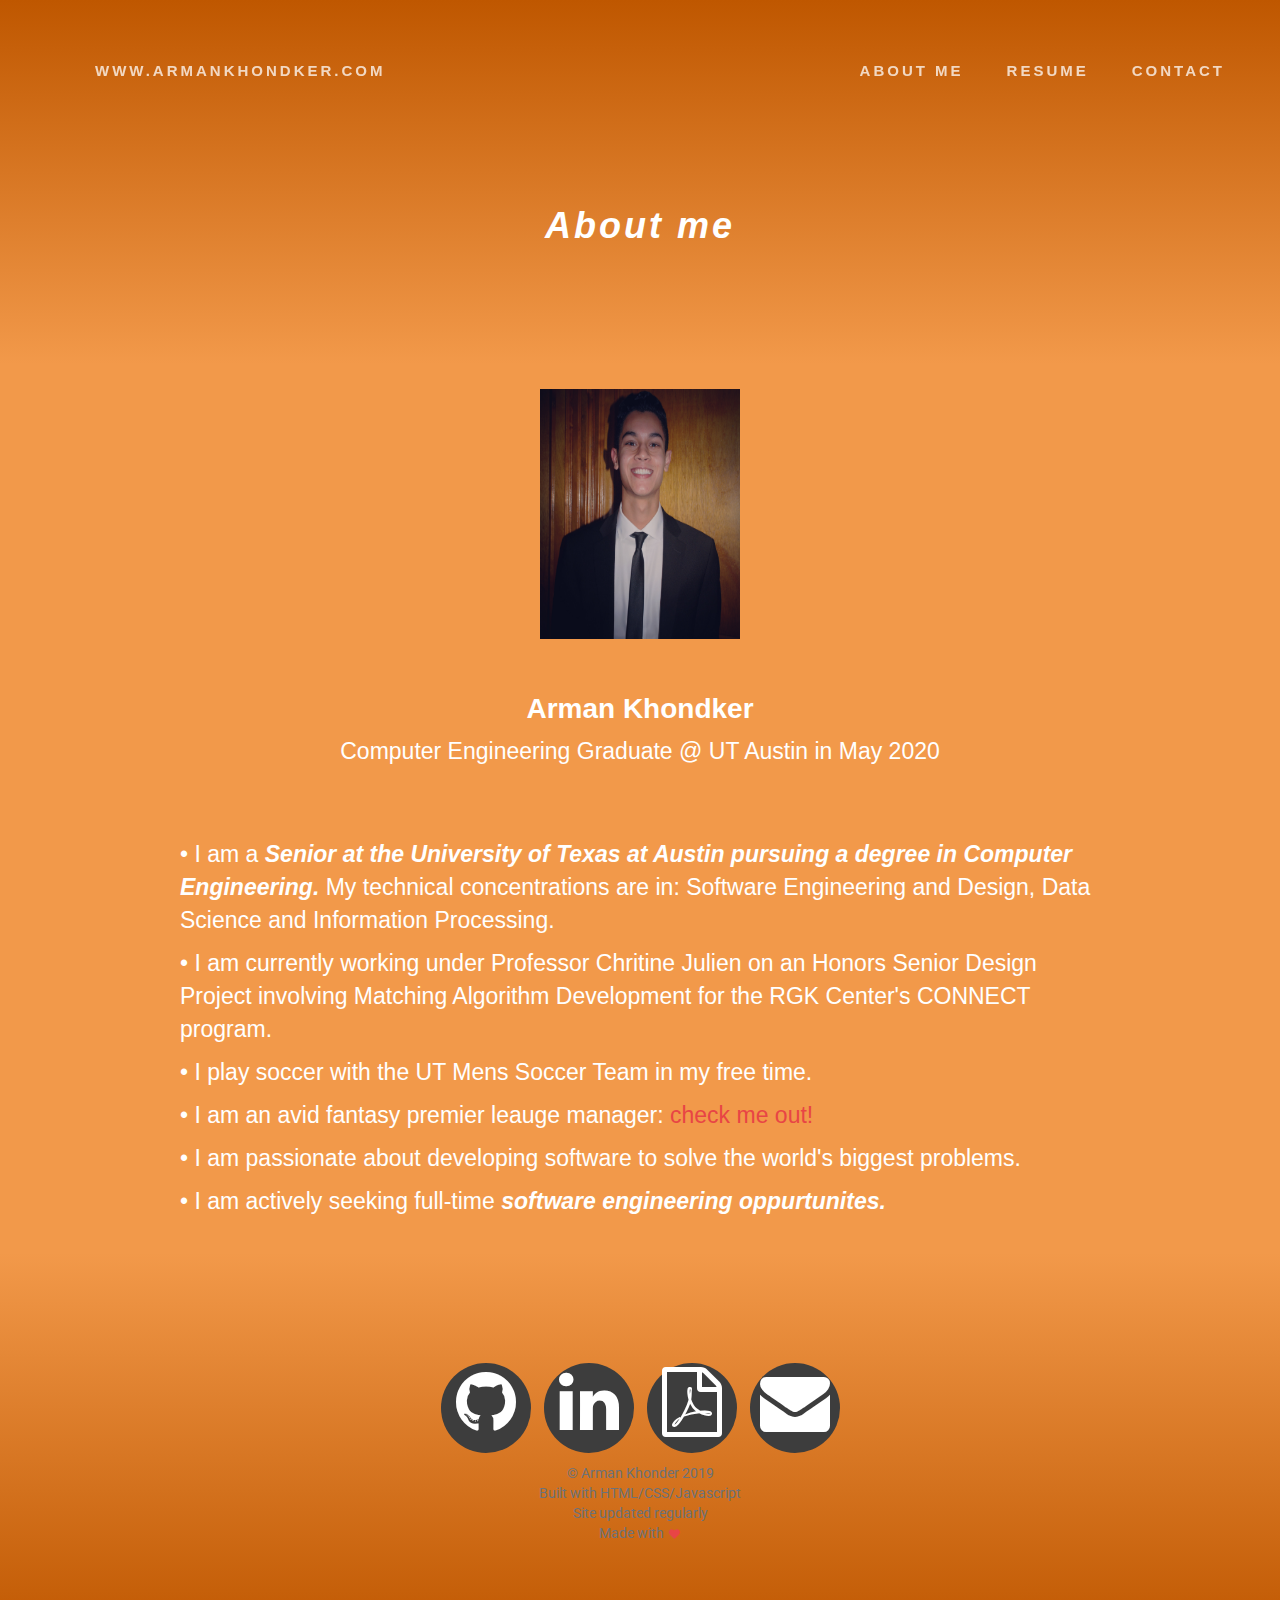
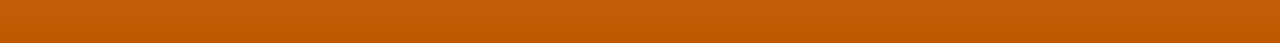
==== about.html @ c19c6bfa "Changes to header and styling of entire web app" ====
<!doctype html>
<!--[if lt IE 7]>      <html class="no-js lt-ie9 lt-ie8 lt-ie7" lang=""> <![endif]-->
<!--[if IE 7]>         <html class="no-js lt-ie9 lt-ie8" lang=""> <![endif]-->
<!--[if IE 8]>         <html class="no-js lt-ie9" lang=""> <![endif]-->
<!--[if gt IE 8]><!-->
<html class="no-js" lang="">
<!--<![endif]-->

<head>
<meta charset="utf-8">
<meta name="description" content="">
<meta name="viewport" content="width=device-width, initial-scale=1">
<title>Arman Khondker</title>
<link rel="stylesheet" href="css/bootstrap.min.css">
<link rel="stylesheet" href="css/jquery.fancybox.css">
<link rel="stylesheet" href="css/main.css">
<link rel="stylesheet" href="css/responsive.css">
<link rel="stylesheet" href="css/animate.min.css">
<link rel="stylesheet" href="https://maxcdn.bootstrapcdn.com/font-awesome/4.4.0/css/font-awesome.min.css">
</head>

<body>
<!-- header section -->
<section class="innerbanner" role="banner">
    <header id="header"> 
        <!-- navigation section  -->
       <div class="header-content clearfix"> 
          <nav class="navigation2" role="navigation">
              <ul class="primary-nav">
                <li><a href="index.html">www.armankhondker.com</a></li>
              </ul>
            </nav>
          <nav class="navigation" role="navigation">
            <ul class="primary-nav">
              <li><a href="about.html">About Me</a></li>
              <li><a href="Resume.pdf" target="_blank">Resume</a></li>
              <li><a href="contact.html">Contact</a></li>
            </ul>
          </nav>
          <a href="#" class="nav-toggle">Menu<span></span></a> </div>
        <!-- navigation section  --> 
      </header>

  <div class="container">
    <div class="col-md-10 col-md-offset-1">
      <div class="innerbanner-text text-center">
        <p><b>About me</b></p>
      </div>
    </div>
  </div>
</section>
<!-- header section --> 
<!-- description text section -->
<section id="inner-description" class="section2 inner-description">
  <div class="container">
    <div class="col-md-10 col-md-offset-1 text-center"> <img src="images/designer-pic.jpg" style="width:200px;height:250px;">
      <h1>Arman Khondker</h1>
      <p>Computer Engineering Graduate @ UT Austin in May 2020</p>
    </div>
    <div class="col-md-10 col-md-offset-1 space">
      <p>• I am a <b>Senior at the University of Texas at Austin pursuing a degree in Computer Engineering.</b> My technical concentrations are in: Software Engineering and Design, Data Science and Information Processing.</p> 
      <p>• I am currently working under Professor Chritine Julien on an Honors Senior Design Project involving Matching Algorithm Development for the RGK Center's CONNECT program. </p>
      <p>• I play soccer with the UT Mens Soccer Team in my free time.</p>
      <p>• I am an avid fantasy premier leauge manager: <a href = "https://fantasy.premierleague.com/entry/351353/history">check me out!</a> </p>
      <p>• I am passionate about developing software to solve the world's biggest problems.</p>
      <p>• I am actively seeking full-time <b>software engineering oppurtunites.</b></p> 
    </div>
  </div>
</section>
<!-- description text section --> 

<!-- footer -->
<footer class="section footer">
  <div class="footer-bottom">
    <div class="container">
      <div class="col-md-12">
        <p>
        <ul class="footer-share">
         <li><a title = "My Github" href="https://github.com/ArmanKhondker" target="_blank"><i class="fa fa-github fa-5x"></i></a></li>
          <li><a title = "My LinkedIn" href="https://www.linkedin.com/in/arman-khondker-99a894128/" target="_blank"><i class="fa fa-linkedin fa-5x"></i></a></li>
          <li><a title = "My Resume" href="Resume.pdf" target="_blank"><i class="fa fa-fw fa-file-pdf-o fa-5x"></i></a></li>
           <li><a title = "Contact Me" href="mailto:armankhondker@utexas.edu" target = "_blank"><i class="fa fa-fw fa-envelope fa-5x"></i></a> </li>
       
        </ul>
        </p>
       <div class="col-lg-12">
                    
                            &copy; Arman Khonder 2019 <br>
                            Built with HTML/CSS/Javascript <br>
                            Site updated regularly <br>
                            Made with <i class="fa fa-heart pulse"></i>
                        </div>
      </div>
    </div>
  </div>
</footer>
<!-- footer --> 

<!-- JS FILES --> 
<script src="https://ajax.googleapis.com/ajax/libs/jquery/1.11.3/jquery.min.js"></script> 
<script src="js/bootstrap.min.js"></script> 
<script src="js/jquery.fancybox.pack.js"></script> 
<script src="js/jquery.waypoints.min.js"></script> 
<script src="js/retina.min.js"></script> 
<script src="js/modernizr.js"></script> 
<script src="js/main.js"></script>
</body>
</html>
---- css/main.css ----
/* ------------------------------------------------------------------------------
	Template Name: Minifolio
	Author: Designstub
	Author URI: http://www.designstub.com
	License: GNU General Public License version 3.0
	License URI: http://www.gnu.org/licenses/gpl-3.0.html
	Version: 1.0

/* ------------------------------------------------------------------------------
	Typography
-------------------------------------------------------------------------------*/

@import url(http://fonts.googleapis.com/css?family=Roboto:300,400,500,600,700);
@import url(http://fonts.googleapis.com/css?family=Roboto%20Slab:300,400,500,600,700);
@import url('https://fonts.googleapis.com/css?family=Rammetto+One');


@font-face{
	src: url(fonts/ObelixPro-cyr.ttf);
	font-family: oblix;
}

p {
	font-size: 14px;
	line-height: 22.4px;
	color: #6c7279;
}
h1 {
	font-size: 65px;
	color: #2d3033;
}
h2 {
	font-size: 40px;
	color: #2d3033;
}
h3 {
	font-size: 28px;
	color: #2d3033;
	font-weight: 300;
}
h4 {
	font-size: 22px;
	color: #2d3033;
	font-weight: 400;
}
h5 {
	font-size: 14px;
	color: #2d3033;
	text-transform: uppercase;
	font-weight: 700;
}
.btn {
	background-color: #3bc492;
	color: #fff;
	font-size: 13px;
	font-weight: 600;
	letter-spacing: 5px;
	border: 0;
	-moz-border-radius: 2px;
	-webkit-border-radius: 2px;
	border-radius: 2px;
	display: inline-block;
	text-transform: uppercase;
}
.btn:hover, .btn:focus {
	background-color: #3d3d3d;
	color: #fff;
}
.btn-large {
	padding: 15px 40px;
}
b{
	font-family: 'Segoe UI', Tahoma, Geneva, Verdana, sans-serif; 
	font-style: italic;
	/* font-weight: 500; */
}
/* ------------------------------------------------------------------------------
	Global Styles
-------------------------------------------------------------------------------*/
a {
	color: #e84545;
}
a:hover, a:focus {
	text-decoration: none;
	-moz-transition: background-color, color, 0.3s;
	-o-transition: background-color, color, 0.3s;
	-webkit-transition: background-color, color, 0.3s;
	transition: background-color, color, 0.3s;
}
body {
	font-family: "Roboto", sans-serif;
	font-weight: 400;
	color: #6c7279;
}
ul, ol {
	margin: 0;
	padding: 0;
}
ul li {
	list-style: none;
	font-weight:bold;
}
.section {
	padding: 100px 0;
	/* background-color: #F2994A;  */
}

.section2 {
		background-color: #F2994A; 
		padding: 25px 0;
}
.no-padding {
	padding: 0;
}
.no-gutter [class*=col-] {
	padding-right: 0;
	padding-left: 0;
}
.space
{
	margin-top:60px;	
}
/* ------------------------------------------------------------------------------
	Header
-------------------------------------------------------------------------------*/
#header {
	position: fixed;
	width: 100%;
	z-index: 999;
}
#header .header-content {
	margin: 0 auto;
	max-width: 1170px;
	padding: 60px 0;
	width: 100%;
	-moz-transition: padding 0.3s;
	-o-transition: padding 0.3s;
	-webkit-transition: padding 0.3s;
	transition: padding 0.3s;
}
#header .logo {
	float: left;
}
#header.fixed {
	background-color: rgba(0, 0, 0, 0.25);
}
#header.fixed .header-content {
	border-bottom: 0;
	padding: 25px 0;
}
#header.fixed .nav-toggle {
	top: 18px;
}
.navigation.open {
	opacity: 0.9;
	visibility: visible;
	-moz-transition: opacity 0.5s;
	-o-transition: opacity 0.5s;
	-webkit-transition: opacity 0.5s;
	transition: opacity 0.5s;
}
.navigation {
	float: right;
}
.navigation2 {
	float: left;
}

.navigation2 a {
	color: rgba(255, 255, 255, 0.75);
	font-size: 15px;
	font-weight: bold;
	margin-left: 40px;
	letter-spacing: 3px;
	text-transform: uppercase;
	font-family: 'Segoe UI', Tahoma, Geneva, Verdana, sans-serif; 
}
.navigation li {
	display: inline-block;
}
.navigation a {
	color: rgba(255, 255, 255, 0.75);
	font-size: 15px;
	font-weight: bold;
	margin-left: 40px;
	letter-spacing: 3px;
	text-transform: uppercase;
	font-family: 'Segoe UI', Tahoma, Geneva, Verdana, sans-serif; 
}
.navigation a:hover, .navigation a.active {
	color: #fff;
}
.nav-toggle {
	display: none;
	height: 44px;
	overflow: hidden;
	position: fixed;
	right: 5%;
	text-indent: 100%;
	top: 32px;
	white-space: nowrap;
	width: 44px;
	z-index: 99999;
	-moz-transition: all 0.3s;
	-o-transition: all 0.3s;
	-webkit-transition: all 0.3s;
	transition: all 0.3s;
}
.nav-toggle:before, .nav-toggle:after {
	border-radius: 50%;
	content: "";
	height: 100%;
	left: 0;
	position: absolute;
	top: 0;
	width: 100%;
	-moz-transform: translateZ(0);
	-ms-transform: translateZ(0);
	-webkit-transform: translateZ(0);
	transform: translateZ(0);
	-moz-backface-visibility: hidden;
	-webkit-backface-visibility: hidden;
	backface-visibility: hidden;
	-moz-transition-property: -moz-transform;
	-o-transition-property: -o-transform;
	-webkit-transition-property: -webkit-transform;
	transition-property: transform;
}
.nav-toggle:before {
	background-color: #4b1685;
	-moz-transform: scale(1);
	-ms-transform: scale(1);
	-webkit-transform: scale(1);
	transform: scale(1);
	-moz-transition-duration: 0.3s;
	-o-transition-duration: 0.3s;
	-webkit-transition-duration: 0.3s;
	transition-duration: 0.3s;
}
.nav-toggle:after {
	background-color: #4b1685;
	-moz-transform: scale(0);
	-ms-transform: scale(0);
	-webkit-transform: scale(0);
	transform: scale(0);
	-moz-transition-duration: 0s;
	-o-transition-duration: 0s;
	-webkit-transition-duration: 0s;
	transition-duration: 0s;
}
.nav-toggle span {
	background-color: #fff;
	bottom: auto;
	display: inline-block;
	height: 3px;
	left: 50%;
	position: absolute;
	right: auto;
	top: 50%;
	width: 18px;
	z-index: 10;
	-moz-transform: translateX(-50%) translateY(-50%);
	-ms-transform: translateX(-50%) translateY(-50%);
	-webkit-transform: translateX(-50%) translateY(-50%);
	transform: translateX(-50%) translateY(-50%);
}
.nav-toggle span:before, .nav-toggle span:after {
	background-color: #fff;
	content: "";
	height: 100%;
	position: absolute;
	right: 0;
	top: 0;
	width: 100%;
	-moz-transform: translateZ(0);
	-ms-transform: translateZ(0);
	-webkit-transform: translateZ(0);
	transform: translateZ(0);
	-moz-backface-visibility: hidden;
	-webkit-backface-visibility: hidden;
	backface-visibility: hidden;
	-moz-transition: -moz-transform 0.3s;
	-o-transition: -o-transform 0.3s;
	-webkit-transition: -webkit-transform 0.3s;
	transition: transform 0.3s;
}
.nav-toggle span:before {
	-moz-transform: translateY(-6px) rotate(0deg);
	-ms-transform: translateY(-6px) rotate(0deg);
	-webkit-transform: translateY(-6px) rotate(0deg);
	transform: translateY(-6px) rotate(0deg);
}
.nav-toggle span:after {
	-moz-transform: translateY(6px) rotate(0deg);
	-ms-transform: translateY(6px) rotate(0deg);
	-webkit-transform: translateY(6px) rotate(0deg);
	transform: translateY(6px) rotate(0deg);
}
.nav-toggle.close-nav:before {
	-moz-transform: scale(0);
	-ms-transform: scale(0);
	-webkit-transform: scale(0);
	transform: scale(0);
}
.nav-toggle.close-nav:after {
	-moz-transform: scale(1);
	-ms-transform: scale(1);
	-webkit-transform: scale(1);
	transform: scale(1);
}
.nav-toggle.close-nav span {
	background-color: rgba(255, 255, 255, 0);
}
.nav-toggle.close-nav span:before, .nav-toggle.close-nav span:after {
	background-color: #fff;
}
.nav-toggle.close-nav span:before {
	-moz-transform: translateY(0) rotate(45deg);
	-ms-transform: translateY(0) rotate(45deg);
	-webkit-transform: translateY(0) rotate(45deg);
	transform: translateY(0) rotate(45deg);
}
.nav-toggle.close-nav span:after {
	-moz-transform: translateY(0) rotate(-45deg);
	-ms-transform: translateY(0) rotate(-45deg);
	-webkit-transform: translateY(0) rotate(-45deg);
	transform: translateY(0) rotate(-45deg);
}
/* ------------------------------------------------------------------------------
	Banner
-------------------------------------------------------------------------------*/

.banner {
	 background-image: linear-gradient(#bf5700, #F2994A);
}
.banner-text {
	padding-top: 28%;
}
.banner-text h1 {
	color: #fff;
	font-family: 'Segoe UI', Tahoma, Geneva, Verdana, sans-serif; 
	font-size: 70x;
	font-weight: 500;
}
.banner-text p {
	color: #fff;
	font-size: 19px;
	font-weight: 500;
	letter-spacing: 3px;
	line-height: 24px;
	margin-top: 30px;
	margin-bottom: 80px;
}
/* ------------------------------------------------------------------------------
	Description Text
-------------------------------------------------------------------------------*/

.descripton p {
	color: #3d3d3d;
	font-size: 18px;
	line-height: 33px;
	font-weight: 400;
}
/* ------------------------------------------------------------------------------
	Works
-------------------------------------------------------------------------------*/
.work {
  -moz-box-shadow: 0 0 0 1px #fff;
  -webkit-box-shadow: 0 0 0 1px #fff;
  box-shadow: 0 0 0 1px #fff;

  overflow: hidden;
  position: relative;
  visibility: hidden; }
  .work img
  {
	width:100%;
	height:100%;  
  }
  .work .overlay {
    background: rgba(64, 35, 97, 0.9);
    height: 100%;
    left: 0;
    opacity: 0;
    position: absolute;
    top: 0;
    width: 100%;
    -moz-transition: opacity, 0.3s;
    -o-transition: opacity, 0.3s;
    -webkit-transition: opacity, 0.3s;
    transition: opacity, 0.3s; }
  .work .overlay-caption {
    position: absolute;
    text-align: center;
    top: 50%;
    width: 100%;
    -moz-transform: translateY(-50%);
    -ms-transform: translateY(-50%);
    -webkit-transform: translateY(-50%);
    transform: translateY(-50%); }
  .work h5, .work p, .work img {
    -moz-transition: all, 0.5s;
    -o-transition: all, 0.5s;
    -webkit-transition: all, 0.5s;
    transition: all, 0.5s; }
  .work h5, .work p {
    color: #fff;
    margin: 0;
    opacity: 0; }
  .work h5 {
    margin-bottom: 5px;
    -moz-transform: translate3d(0, -200%, 0);
    -ms-transform: translate3d(0, -200%, 0);
    -webkit-transform: translate3d(0, -200%, 0);
    transform: translate3d(0, -200%, 0); }
  .work p {
    -moz-transform: translate3d(0, 200%, 0);
    -ms-transform: translate3d(0, 200%, 0);
    -webkit-transform: translate3d(0, 200%, 0);
    transform: translate3d(0, 200%, 0); }

.work-box:hover img {
  -moz-transform: scale(1.2);
  -ms-transform: scale(1.2);
  -webkit-transform: scale(1.2);
  transform: scale(1.2); }
.work-box:hover .overlay {
  opacity: 1; }
  .work-box:hover .overlay h5, .work-box:hover .overlay p {
    opacity: 1;
    -moz-transform: translate3d(0, 0, 0);
    -ms-transform: translate3d(0, 0, 0);
    -webkit-transform: translate3d(0, 0, 0);
    transform: translate3d(0, 0, 0); }
	
	/* ------------------------------------------------------------------------------
	Work animation
-------------------------------------------------------------------------------*/
.work:nth-child(1) {
  -moz-animation-delay: 0.1s;
  -webkit-animation-delay: 0.1s;
  animation-delay: 0.1s; }
.work:nth-child(2) {
  -moz-animation-delay: 0.2s;
  -webkit-animation-delay: 0.2s;
  animation-delay: 0.2s; }
.work:nth-child(3) {
  -moz-animation-delay: 0.3s;
  -webkit-animation-delay: 0.3s;
  animation-delay: 0.3s; }
.work:nth-child(4) {
  -moz-animation-delay: 0.4s;
  -webkit-animation-delay: 0.4s;
  animation-delay: 0.4s; }
.work:nth-child(5) {
  -moz-animation-delay: 0.8s;
  -webkit-animation-delay: 0.8s;
  animation-delay: 0.8s; }
.work:nth-child(6) {
  -moz-animation-delay: 0.7s;
  -webkit-animation-delay: 0.7s;
  animation-delay: 0.7s; }
.work:nth-child(7) {
  -moz-animation-delay: 0.6s;
  -webkit-animation-delay: 0.6s;
  animation-delay: 0.6s; }
.work:nth-child(8) {
  -moz-animation-delay: 0.5s;
  -webkit-animation-delay: 0.5s;
  animation-delay: 0.5s; }

.animated {
  visibility: visible; }
  
/* ------------------------------------------------------------------------------
	Hire me
-------------------------------------------------------------------------------*/
.hireme {
	background-color: ##bb0000;
}
.hireme h3 {
	font-family: "Roboto", sans-serif;
	font-size: 30px;
	font-weight: 400;
	margin-top: 0;
}
.hireme p {
	color: #2d3033;
	font-family: "Roboto", sans-serif;
	font-size: 16px;
	font-weight: 400;
}
.hireme .btn {
	margin-top: 30px;
}
/* ------------------------------------------------------------------------------
	Footer
-------------------------------------------------------------------------------*/
.footer {
	 background-image: linear-gradient(#F2994A, #bf5700);
	text-align: center;
}
.footer p {
	font-family: "Roboto", sans-serif;
	font-size: 11px;
	color: #fafafa;
	letter-spacing: 2px;
	text-transform: uppercase;
}
.footer a {
	color: #fafafa;
}
.footer a:hover {
	color: #e84545;
}
.footer .footer-share {
	margin-top: 0;
}
.footer .footer-share li {
	background: #3d3d3d none repeat scroll 0 0;
	border-radius: 50%;
	color: #ffffff;
	width: 90px;
	height: 90px;
	border-radius: 50%;
	padding: 4px 0;
	margin: 0 5px;
	display: inline-block;
	float: none;
}
.footer .footer-share a {
	color: #fff;
}
.footer .fa-heart {
	color: #e84545;
	font-size: 11px;
	margin: 0 2px;
}
  
/* ------------------------------------------------------------------------------
	Inner Page Banner
-------------------------------------------------------------------------------*/

.innerbanner {
	background-image: linear-gradient(#bf5700,#F2994A);text-transform: 
	min-height: 100%;
}
.innerbanner-text {
	padding-top: 20%;
	padding-bottom: 5%;
}

.innerbanner-text p {
	color: #fff;text-transform: 
	font-family: "Rammeto One", sans-serif;
	font-size: 36px;
	font-weight: 400;
	letter-spacing: 3px;
	line-height: 24px;
	margin-top: 30px;
	margin-bottom: 80px;
}
/* ------------------------------------------------------------------------------
	Inner description
-------------------------------------------------------------------------------*/

.inner-description h1 {
	color: white;
	font-size: 28px;
	font-weight: 700;
	margin-top:55px;
	font-family: 'Segoe UI', Tahoma, Geneva, Verdana, sans-serif; 
}
.inner-description p {
	color: white;
	font-size: 23px;
	line-height: 33px;
	font-weight: 400;
	font-family: 'Segoe UI', Tahoma, Geneva, Verdana, sans-serif; 
}
.inner-description img
{
width:200px;
height:280px;
/* border-radius:50%;	 */
}


/* ------------------------------------------------------------------------------
	Contact form
-------------------------------------------------------------------------------*/
.conForm
{
margin-top:50px;	
}
.conForm input {
	background:##bb0000;
	color:#797979;
	padding:15px 30px;
	border:none;
	margin-right:3%;
	margin-bottom:30px;
	outline:none;
	font-style:normal;
	border:#f4f3f3 1px solid;
	font-size:15px;
}
.conForm input.noMarr {
	margin-right:0px;
}
.conForm textarea {
	background:##bb0000;
	color:#797979;
	padding:15px 30px;
	margin-bottom:18px;
	outline:none;
	height:300px;
	font-style:normal;
	resize:none;
	font-size:15px;
	border:#f4f3f3 1px solid;
}


.conForm .submitBnt {
	background:#3bc492;
	color: #fff;
		padding: 15px 40px;
	font-size: 13px;
	font-weight: 600;
	letter-spacing: 5px;
	border: 0;
	-moz-border-radius: 2px;
	-webkit-border-radius: 2px;
	border-radius: 2px;
	display: inline-block;
	text-transform: uppercase;
}
.conForm .submitBnt:hover {
	background:#3d3d3d;
	color:#fff;
}
.error_message {
    color: #ff675f;
    font-weight: 500;
    padding-bottom: 15px;
}
#success_page h3 {
    color: #5ed07b;
    font-size: 17px;
    font-weight: 700;
}
---- css/responsive.css ----
@media screen and (max-width: 1024px) {
  #header .header-content {
    width: 90%; }

  .nav-toggle {
    display: block; }

  .navigation {
    position: fixed;
    background-color: #000;
    width: 100%;
    height: 100%;
    top: 0;
    left: 0;
    z-index: 99999;
    visibility: hidden;
    opacity: 0;
    -webkit-transition: opacity 0.5s, visibility 0s 0.5s;
    transition: opacity 0.5s, visibility 0s 0.5s; }
    .navigation .primary-nav {
      position: relative;
      top: 45%;
      -moz-transform: translateY(-45%);
      -ms-transform: translateY(-45%);
      -webkit-transform: translateY(-45%);
      transform: translateY(-45%); }
    .navigation li {
      display: block;
      margin-bottom: 20px; }
    .navigation a {
      display: block;
      font-size: 25px;
      margin: 0;
      text-align: center; }

  .person {
    margin: 0 auto 50px; }
    .person-content {
      text-align: center; }
    .person .social-icons li {
      display: inline-block;
      float: none;
      margin-bottom: 5px; }

  .testimonials blockquote {
    padding: 20px 5% 0; }
  .testimonials p {
    font-size: 26px; }

  .flex-control-nav {
    bottom: 20px; } }
@media screen and (max-width: 768px) {
	#header .header-content {
		 padding: 45px 0;
	}
	.banner
	{
	min-height:100%!important;	
	}
  .banner-text {
    padding-top: 30%; }
    .banner-text h1 {
      font-size: 42px; }
    .banner-text p {
      font-size: 18px; }
.innerbanner-text{
	    padding-top: 30%; }
  .flexslider {
    padding-bottom: 80px; }

  .flex-control-nav {
    width: 100%; }

  .footer .footer-col {
    margin-bottom: 50px; } }
@media screen and (max-width: 640px) {
	#header .header-content {
		 padding: 45px 0;
	}
  .banner-text {
    padding-top: 35%; }
	.innerbanner-text{
	    padding-top: 35%; } }
@media screen and (max-width: 480px) {
	#header .header-content {
		 padding: 45px 0;
	}
  .banner-text {
    padding-top: 45%; }
	    .banner-text h1 {
      font-size: 32px; }
	  .innerbanner-text{
	    padding-top: 45%; } }
@media screen and (max-width: 320px) {
	#header .header-content {
		 padding: 45px 0;
	}
			
			
  .banner-text {
    padding-top: 55%; }
.innerbanner-text{
	    padding-top: 55%; }
  .testimonials blockquote {
    padding: 20px 5% 0; }
  .testimonials p {
    font-size: 26px; } }
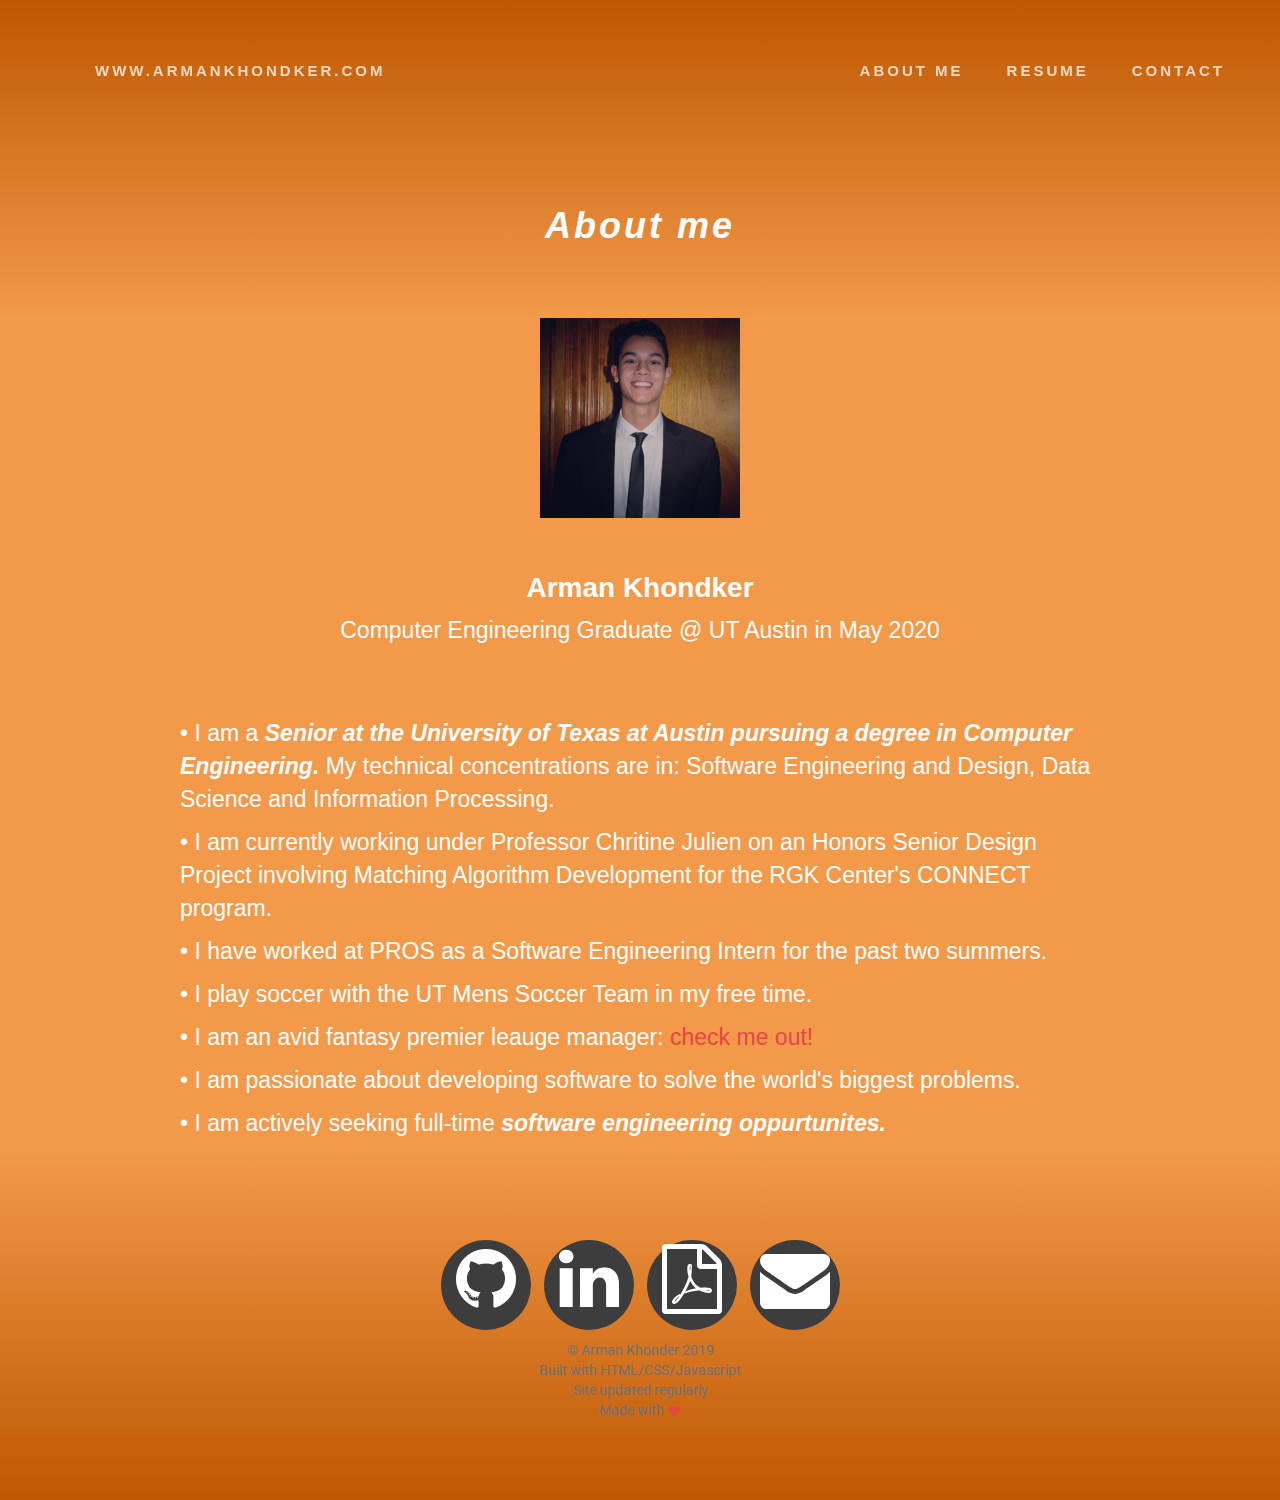
==== commit b712b89e: "Updating links to be /" ====
--- a/about.html
+++ b/about.html
@@ -27,14 +27,14 @@
        <div class="header-content clearfix"> 
           <nav class="navigation2" role="navigation">
               <ul class="primary-nav">
-                <li><a href="index.html">www.armankhondker.com</a></li>
+                <li><a href="/">www.armankhondker.com</a></li>
               </ul>
             </nav>
           <nav class="navigation" role="navigation">
             <ul class="primary-nav">
-              <li><a href="about.html">About Me</a></li>
+              <li><a href="/about">About Me</a></li>
               <li><a href="Resume.pdf" target="_blank">Resume</a></li>
-              <li><a href="contact.html">Contact</a></li>
+              <li><a href="/contact">Contact</a></li>
             </ul>
           </nav>
           <a href="#" class="nav-toggle">Menu<span></span></a> </div>
@@ -53,13 +53,14 @@
 <!-- description text section -->
 <section id="inner-description" class="section2 inner-description">
   <div class="container">
-    <div class="col-md-10 col-md-offset-1 text-center"> <img src="images/designer-pic.jpg" style="width:200px;height:250px;">
+    <div class="col-md-10 col-md-offset-1 text-center"> <img src="images/designer-pic.jpg" style="width:200px;">
       <h1>Arman Khondker</h1>
       <p>Computer Engineering Graduate @ UT Austin in May 2020</p>
     </div>
     <div class="col-md-10 col-md-offset-1 space">
       <p>• I am a <b>Senior at the University of Texas at Austin pursuing a degree in Computer Engineering.</b> My technical concentrations are in: Software Engineering and Design, Data Science and Information Processing.</p> 
       <p>• I am currently working under Professor Chritine Julien on an Honors Senior Design Project involving Matching Algorithm Development for the RGK Center's CONNECT program. </p>
+      <p>• I have worked at PROS as a Software Engineering Intern for the past two summers.</p>
       <p>• I play soccer with the UT Mens Soccer Team in my free time.</p>
       <p>• I am an avid fantasy premier leauge manager: <a href = "https://fantasy.premierleague.com/entry/351353/history">check me out!</a> </p>
       <p>• I am passionate about developing software to solve the world's biggest problems.</p>
--- a/css/main.css
+++ b/css/main.css
@@ -100,14 +100,36 @@
 	list-style: none;
 	font-weight:bold;
 }
+#ulTop li {
+    background: #3d3d3d none repeat scroll 0 0;
+	border-radius: 50%;
+	color: #ffffff;
+	width: 90px;
+	height: 90px;
+	border-radius: 50%;
+	padding: 4px 0;
+	margin: 0 5px;
+	display: inline-block;
+	float: none;
+}
+.topLinks {
+	padding-top: 35px;
+	padding-bottom: 75px;
+	color: white;
+}
+
+.fa:before {
+    content: "\f09b";
+    color: white;
+}
 .section {
-	padding: 100px 0;
+	padding: 80px 0;
 	/* background-color: #F2994A;  */
 }
 
 .section2 {
 		background-color: #F2994A; 
-		padding: 25px 0;
+		/* padding: 10px 0; */
 }
 .no-padding {
 	padding: 0;
@@ -334,7 +356,7 @@
 	 background-image: linear-gradient(#bf5700, #F2994A);
 }
 .banner-text {
-	padding-top: 28%;
+	padding-top: 25%;
 }
 .banner-text h1 {
 	color: #fff;
@@ -349,7 +371,7 @@
 	letter-spacing: 3px;
 	line-height: 24px;
 	margin-top: 30px;
-	margin-bottom: 80px;
+	margin-bottom: 10px;
 }
 /* ------------------------------------------------------------------------------
 	Description Text
@@ -468,6 +490,38 @@
   -moz-animation-delay: 0.5s;
   -webkit-animation-delay: 0.5s;
   animation-delay: 0.5s; }
+  .work:nth-child(9) {
+	-moz-animation-delay: 0.9s;
+	-webkit-animation-delay: 0.9s;
+	animation-delay: 0.9s; }
+  .work:nth-child(10) {
+	-moz-animation-delay: 1.0s;
+	-webkit-animation-delay: 1.0s;
+	animation-delay: 1.0s; }
+  .work:nth-child(11) {
+	-moz-animation-delay: 1.1s;
+	-webkit-animation-delay: 1.1s;
+	animation-delay: 1.1s; }
+  .work:nth-child(12) {
+	-moz-animation-delay: 1.2s;
+	-webkit-animation-delay: 1.2s;
+	animation-delay: 1.2s; }
+  .work:nth-child(13) {
+	-moz-animation-delay: 1.6s;
+	-webkit-animation-delay: 1.6s;
+	animation-delay: 1.6s; }
+  .work:nth-child(14) {
+	-moz-animation-delay: 1.5s;
+	-webkit-animation-delay: 1.5s;
+	animation-delay: 1.5s; }
+  .work:nth-child(15) {
+	-moz-animation-delay: 1.4s;
+	-webkit-animation-delay: 1.4s;
+	animation-delay: 1.4s; }
+  .work:nth-child(16) {
+	-moz-animation-delay: 1.3s;
+	-webkit-animation-delay: 1.3s;
+	animation-delay: 1.3s; }
 
 .animated {
   visibility: visible; }
@@ -531,7 +585,7 @@
 .footer .footer-share a {
 	color: #fff;
 }
-.footer .fa-heart {
+.footer .fa-heart:before {
 	color: #e84545;
 	font-size: 11px;
 	margin: 0 2px;
@@ -547,7 +601,6 @@
 }
 .innerbanner-text {
 	padding-top: 20%;
-	padding-bottom: 5%;
 }
 
 .innerbanner-text p {
@@ -580,8 +633,7 @@
 }
 .inner-description img
 {
-width:200px;
-height:280px;
+	width:200px;
 /* border-radius:50%;	 */
 }
 
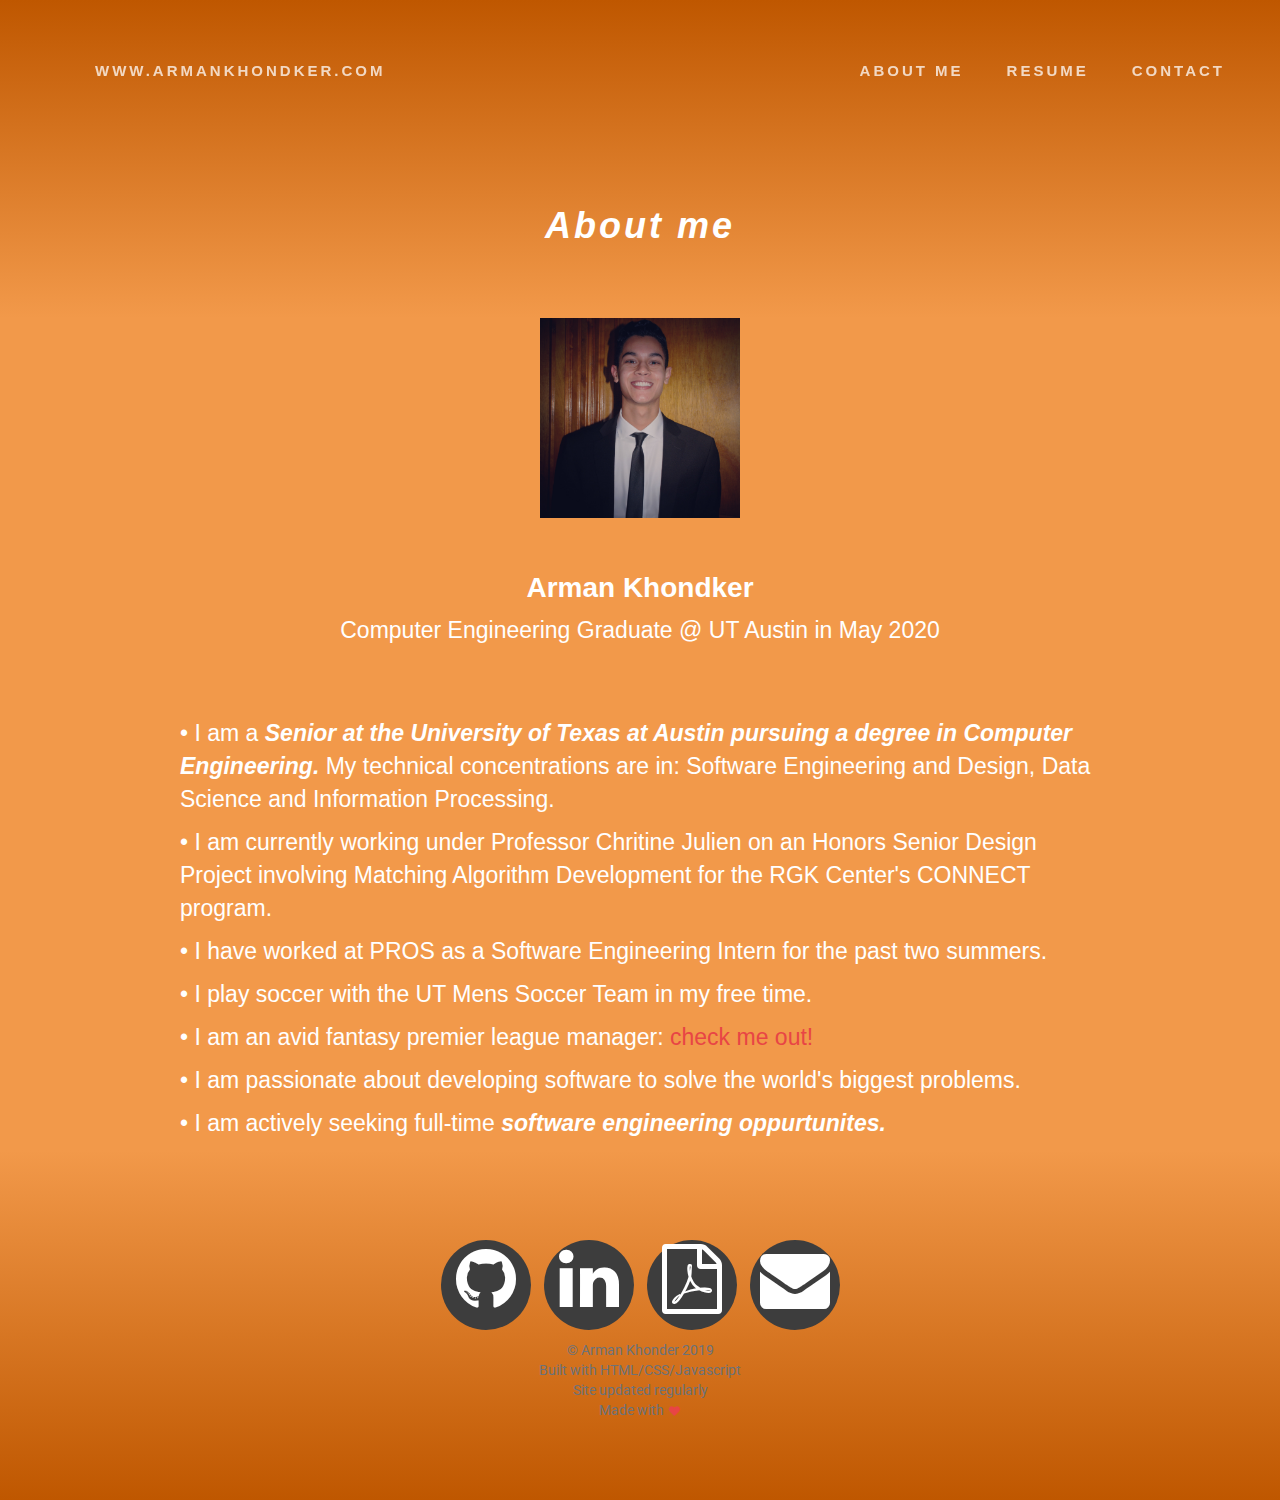
==== commit d13c56c5: "Fixed about page spelling" ====
--- a/about.html
+++ b/about.html
@@ -62,7 +62,7 @@
       <p>• I am currently working under Professor Chritine Julien on an Honors Senior Design Project involving Matching Algorithm Development for the RGK Center's CONNECT program. </p>
       <p>• I have worked at PROS as a Software Engineering Intern for the past two summers.</p>
       <p>• I play soccer with the UT Mens Soccer Team in my free time.</p>
-      <p>• I am an avid fantasy premier leauge manager: <a href = "https://fantasy.premierleague.com/entry/351353/history">check me out!</a> </p>
+      <p>• I am an avid fantasy premier league manager: <a href = "https://fantasy.premierleague.com/entry/351353/history">check me out!</a> </p>
       <p>• I am passionate about developing software to solve the world's biggest problems.</p>
       <p>• I am actively seeking full-time <b>software engineering oppurtunites.</b></p> 
     </div>
@@ -78,7 +78,7 @@
         <p>
         <ul class="footer-share">
          <li><a title = "My Github" href="https://github.com/ArmanKhondker" target="_blank"><i class="fa fa-github fa-5x"></i></a></li>
-          <li><a title = "My LinkedIn" href="https://www.linkedin.com/in/arman-khondker-99a894128/" target="_blank"><i class="fa fa-linkedin fa-5x"></i></a></li>
+          <li><a title = "My LinkedIn" href="https://www.linkedin.com/in/armankhondker" target="_blank"><i class="fa fa-linkedin fa-5x"></i></a></li>
           <li><a title = "My Resume" href="Resume.pdf" target="_blank"><i class="fa fa-fw fa-file-pdf-o fa-5x"></i></a></li>
            <li><a title = "Contact Me" href="mailto:armankhondker@utexas.edu" target = "_blank"><i class="fa fa-fw fa-envelope fa-5x"></i></a> </li>
        
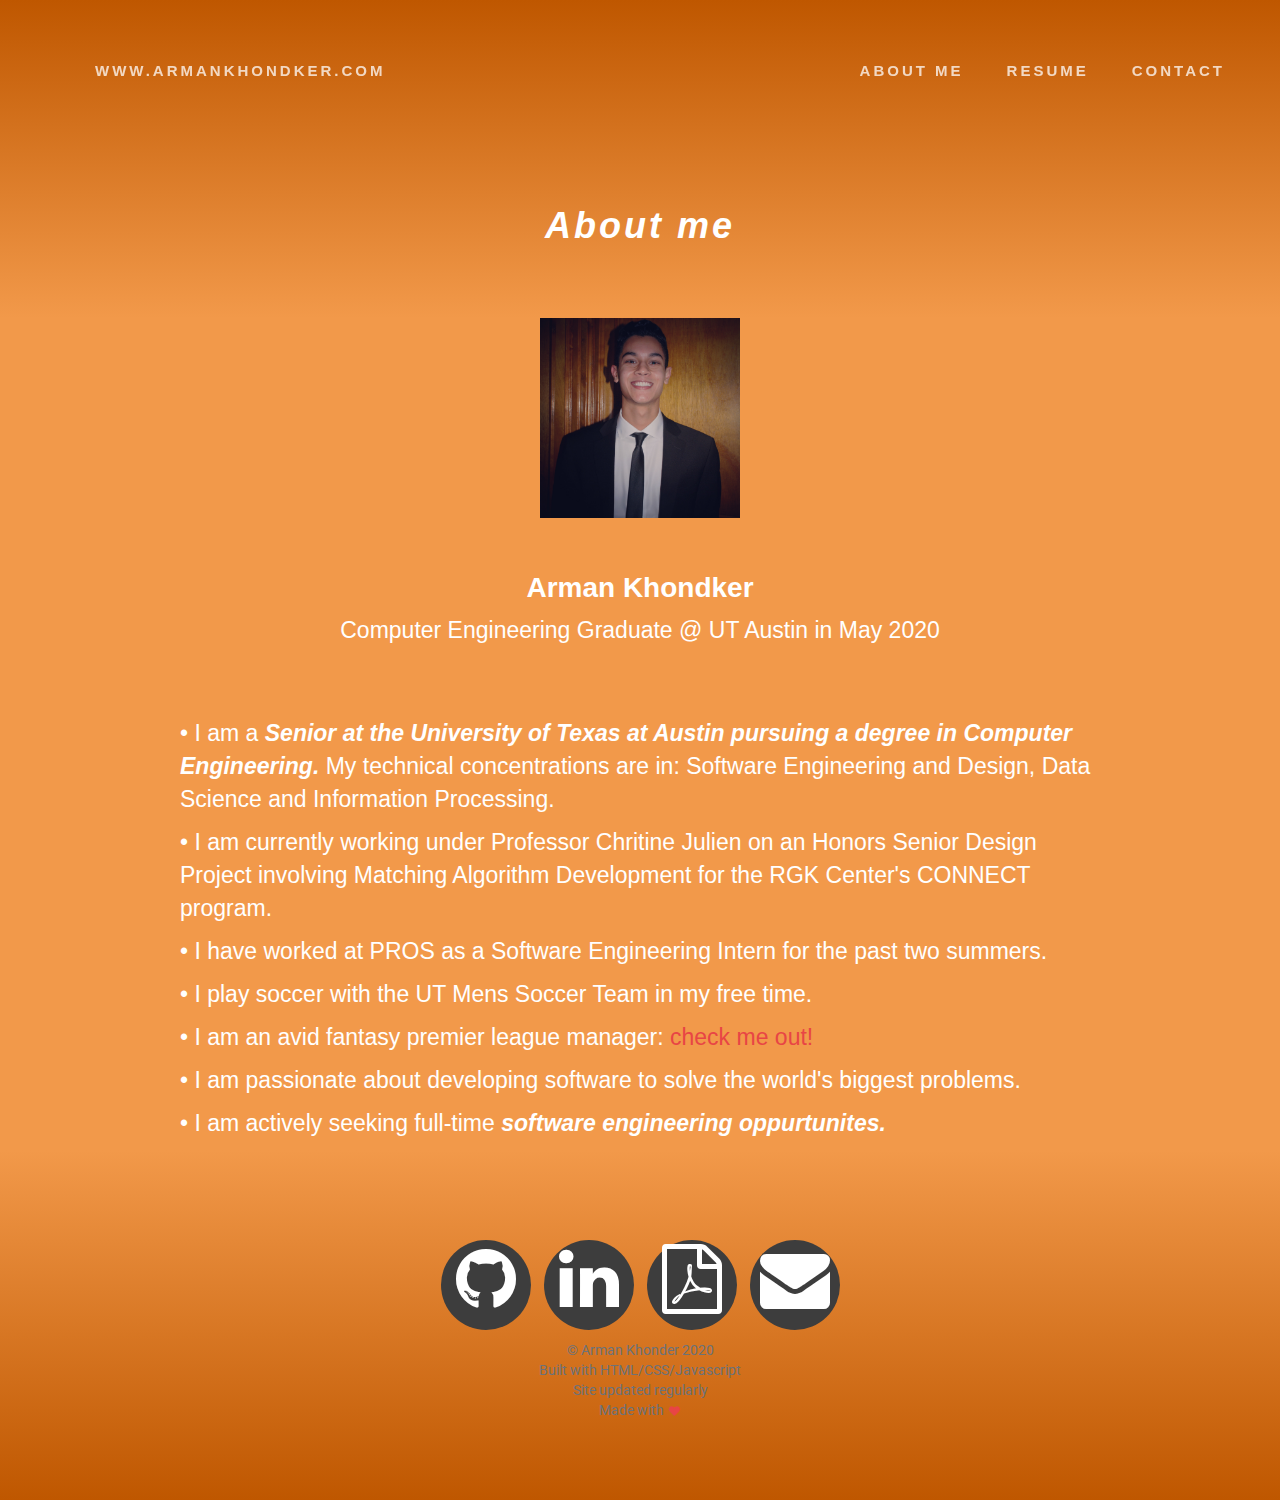
==== commit 3026f4c1: "Updated resume links" ====
--- a/about.html
+++ b/about.html
@@ -33,7 +33,7 @@
           <nav class="navigation" role="navigation">
             <ul class="primary-nav">
               <li><a href="/about">About Me</a></li>
-              <li><a href="Resume.pdf" target="_blank">Resume</a></li>
+              <li><a href="Arman_Khondker_Resume_2020.pdf" target="_blank">Resume</a></li>
               <li><a href="/contact">Contact</a></li>
             </ul>
           </nav>
@@ -79,18 +79,16 @@
         <ul class="footer-share">
          <li><a title = "My Github" href="https://github.com/ArmanKhondker" target="_blank"><i class="fa fa-github fa-5x"></i></a></li>
           <li><a title = "My LinkedIn" href="https://www.linkedin.com/in/armankhondker" target="_blank"><i class="fa fa-linkedin fa-5x"></i></a></li>
-          <li><a title = "My Resume" href="Resume.pdf" target="_blank"><i class="fa fa-fw fa-file-pdf-o fa-5x"></i></a></li>
+          <li><a title = "My Resume" href="Arman_Khondker_Resume_2020.pdf" target="_blank"><i class="fa fa-fw fa-file-pdf-o fa-5x"></i></a></li>
            <li><a title = "Contact Me" href="mailto:armankhondker@utexas.edu" target = "_blank"><i class="fa fa-fw fa-envelope fa-5x"></i></a> </li>
        
         </ul>
         </p>
-       <div class="col-lg-12">
-                    
-                            &copy; Arman Khonder 2019 <br>
-                            Built with HTML/CSS/Javascript <br>
-                            Site updated regularly <br>
-                            Made with <i class="fa fa-heart pulse"></i>
-                        </div>
+        <div class="col-lg-12">
+          &copy; Arman Khonder 2020 <br>
+          Built with HTML/CSS/Javascript <br>
+          Site updated regularly <br>
+          Made with <i class="fa fa-heart pulse"></i>
       </div>
     </div>
   </div>
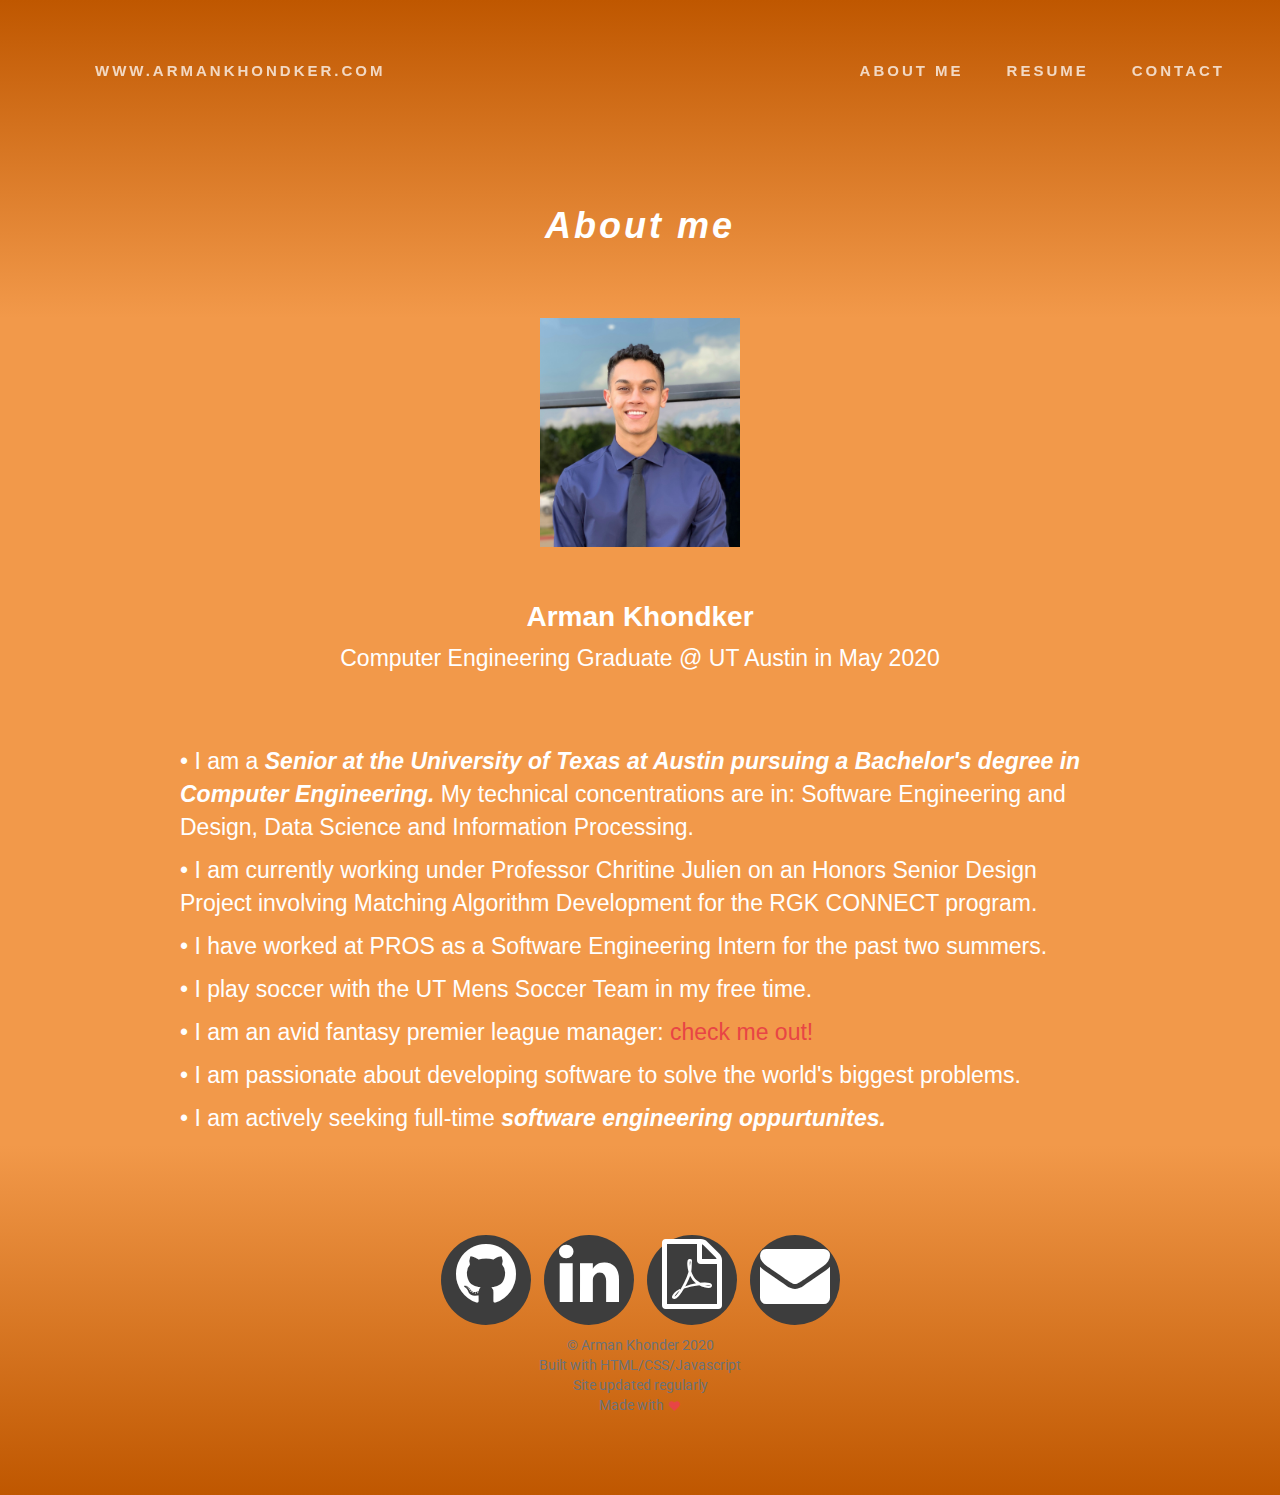
==== commit d0e5084c: "about page description update" ====
--- a/about.html
+++ b/about.html
@@ -53,13 +53,13 @@
 <!-- description text section -->
 <section id="inner-description" class="section2 inner-description">
   <div class="container">
-    <div class="col-md-10 col-md-offset-1 text-center"> <img src="images/designer-pic.jpg" style="width:200px;">
+    <div class="col-md-10 col-md-offset-1 text-center"> <img src="images/profilepic.jpeg" style="width:200px;">
       <h1>Arman Khondker</h1>
       <p>Computer Engineering Graduate @ UT Austin in May 2020</p>
     </div>
     <div class="col-md-10 col-md-offset-1 space">
-      <p>• I am a <b>Senior at the University of Texas at Austin pursuing a degree in Computer Engineering.</b> My technical concentrations are in: Software Engineering and Design, Data Science and Information Processing.</p> 
-      <p>• I am currently working under Professor Chritine Julien on an Honors Senior Design Project involving Matching Algorithm Development for the RGK Center's CONNECT program. </p>
+      <p>• I am a <b>Senior at the University of Texas at Austin pursuing a Bachelor's degree in Computer Engineering.</b> My technical concentrations are in: Software Engineering and Design, Data Science and Information Processing.</p> 
+      <p>• I am currently working under Professor Chritine Julien on an Honors Senior Design Project involving Matching Algorithm Development for the RGK CONNECT program. </p>
       <p>• I have worked at PROS as a Software Engineering Intern for the past two summers.</p>
       <p>• I play soccer with the UT Mens Soccer Team in my free time.</p>
       <p>• I am an avid fantasy premier league manager: <a href = "https://fantasy.premierleague.com/entry/351353/history">check me out!</a> </p>
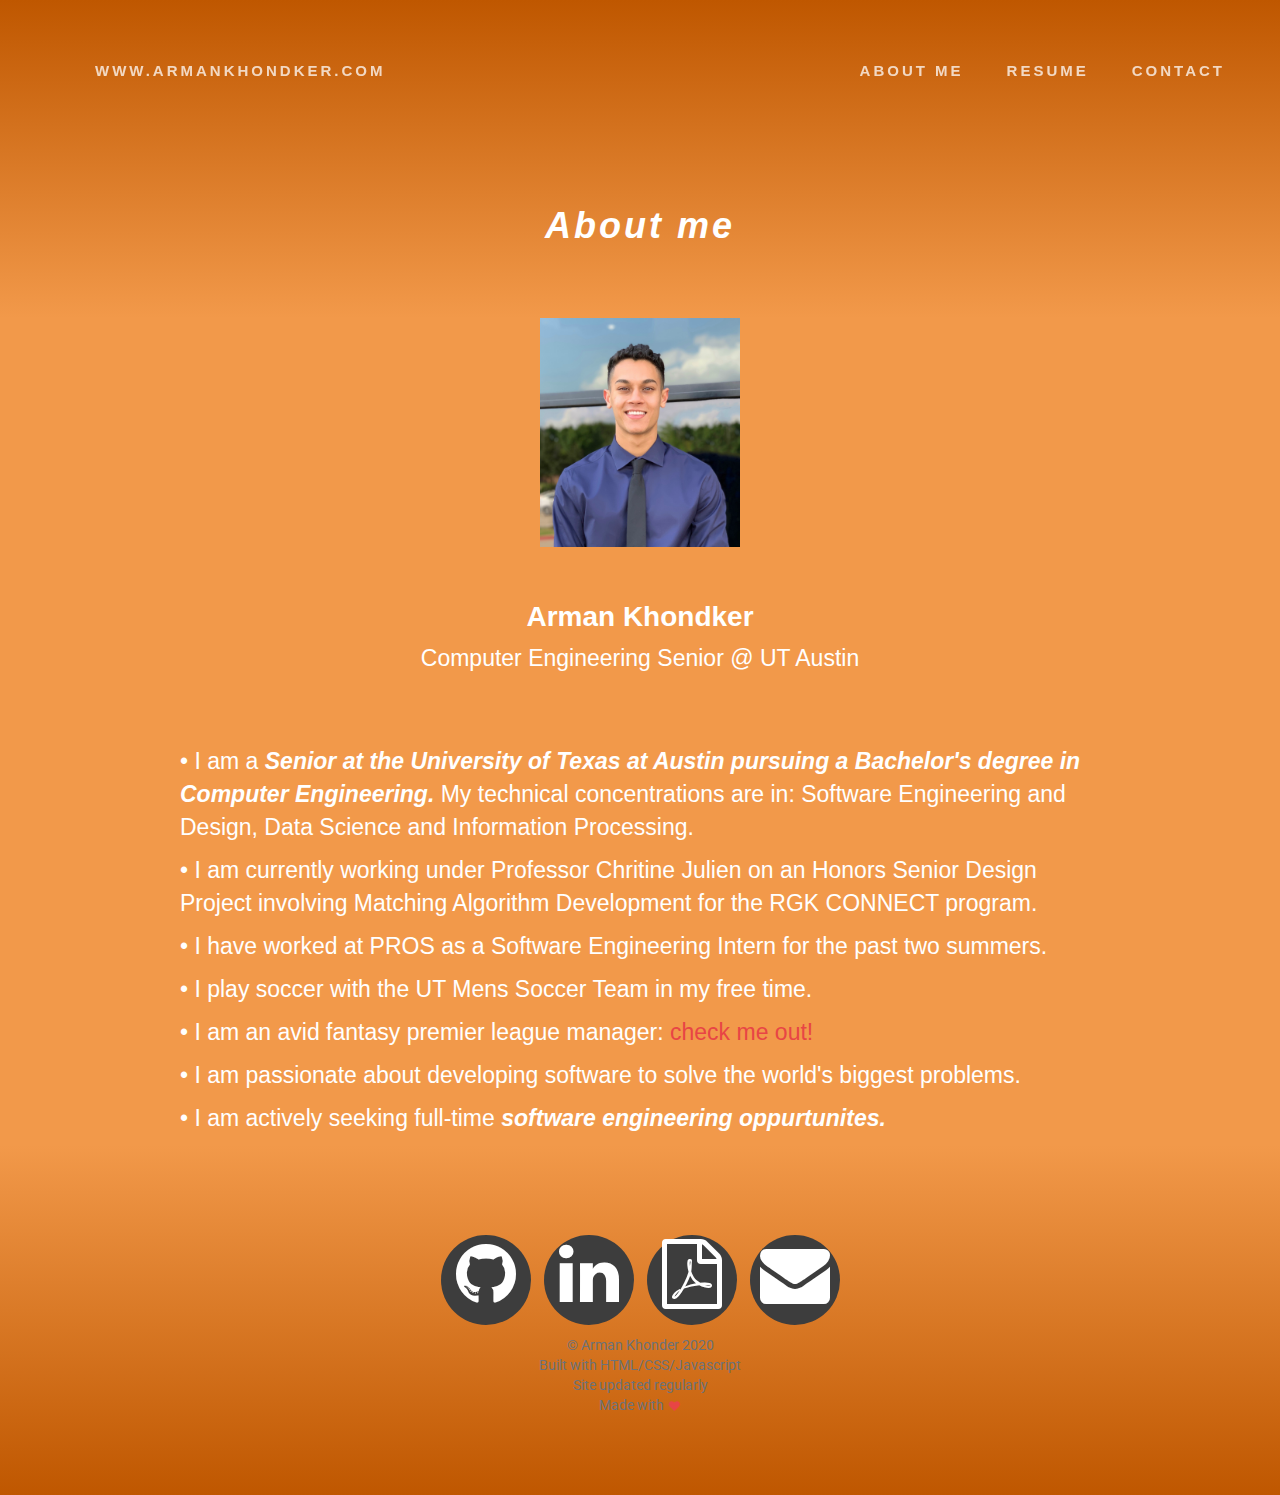
==== commit 55febd00: "grad date" ====
--- a/about.html
+++ b/about.html
@@ -55,7 +55,7 @@
   <div class="container">
     <div class="col-md-10 col-md-offset-1 text-center"> <img src="images/profilepic.jpeg" style="width:200px;">
       <h1>Arman Khondker</h1>
-      <p>Computer Engineering Graduate @ UT Austin in May 2020</p>
+      <p>Computer Engineering Senior @ UT Austin</p>
     </div>
     <div class="col-md-10 col-md-offset-1 space">
       <p>• I am a <b>Senior at the University of Texas at Austin pursuing a Bachelor's degree in Computer Engineering.</b> My technical concentrations are in: Software Engineering and Design, Data Science and Information Processing.</p> 
